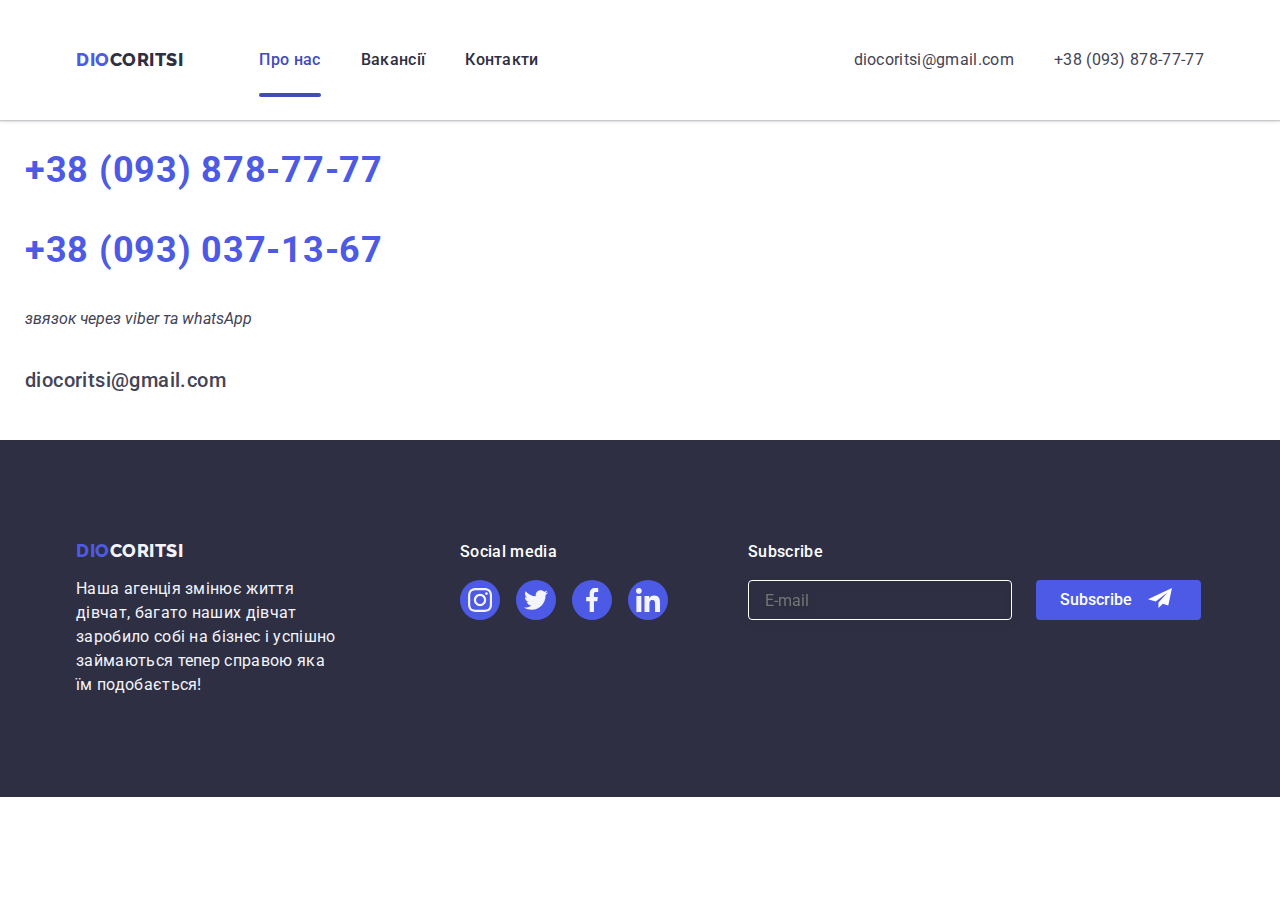
==== contacts.html @ 90b8a092 "dio-coritse" ====
<!DOCTYPE html>
<html lang="en">
<head>
    <meta charset="UTF-8">
    <meta name="viewport" content="width=device-width, initial-scale=1.0">
    <title>Contacts</title>
    <link rel="preconnect" href="https://fonts.googleapis.com" />
    <link rel="preconnect" href="https://fonts.gstatic.com" crossorigin />
    <link
      href="https://fonts.googleapis.com/css2?family=Raleway:wght@800&family=Roboto:wght@400;500;700;900&display=swap"
      rel="stylesheet"
    />
    <link
      rel="stylesheet"
      href="https://cdn.jsdelivr.net/npm/modern-normalize@1.1.0/modern-normalize.min.css"
    />
    <link rel="stylesheet" href="css/styles.css" />
    <link rel="stylesheet" href="css/media.css" />
</head>
<body>
     <!-- Header content -->
     <header class="header header-top-line">
        <div class="heder-conteiner conteiner">
          <nav class="heder-nav">
            <a href="./index.html" class="logo link"
              >Dio<span class="logo-studio-header">Coritsi</span></a
            >
            <ul class="nav-list list">
              <li class="nav-list-item">
                <a href="./index.html" class="nav-link link header-underline"
                  >Про нас</a
                >
              </li>
              <li class="nav-list-item">
                <a href="./index.html" class="nav-link link">Вакансії</a>
              </li>
              <li class="nav-list-item">
                <a href="./index.html" class="nav-link link">Контакти</a>
              </li>
            </ul>
          </nav>
          <button type="button" class="modile-menu-open js-open-menu">
            <svg class="" width="32" height="22">
              <use href="./images/icons.svg#icon-menu-hamburger"></use>
            </svg>
          </button>
          <address class="address">
            <ul class="address-list list">
              <li class="address-list-item">
                <a class="address-link link" href="mailto:diocoritsi@gmail.com"
                  >diocoritsi@gmail.com</a
                >
              </li>
              <li class="address-list-item">
                <a class="address-link link" href="tel:+380938787777"
                  >+38 (093) 878-77-77</a
                >
              </li>
            </ul>
          </address>
        </div>
  
          <!-- MOBILE MENU -->
  
  
  
        <div class="mobile-menu js-menu-container">
          <button type="button" class="mobile-menu-close-btn js-close-menu">
            <svg class="mobile-menu-close-btn-svg" width="8" height="8">
              <use href="./images/icons.svg#icon-close-black"></use>
            </svg>
          </button>
          <nav class="nav-mobile-menu">
            <ul class="mobile-list list">
              <li class="mobile-menu-item">
                <a class="mobile-menu-link studio-mobile link" href="./about.html">Про нас</a>
              </li>
              <li class="mobile-menu-item">
                <a class="mobile-menu-link link" href="./portfolio.html">Вакансії</a>
              </li>
              <li class="mobile-menu-item">
                <a class="mobile-menu-link link" href="./contacts.html">Контакти</a>
              </li>
            </ul>
          </nav>
          <div>
            <address>
              <ul class="mobile-address-list list">
                <li class="list-address-item">
                  <a class="address-link-tel link" href="tel:+380938787777"
                  >+38 (093) 878-77-77</a
                >
                </li>
                <li class="list-address-item">
                  <a class="address-link-mail link" href="mailto:diocoritsi@gmail.com"
                  >diocoritsi@gmail.com</a
                >
                </li>
              </ul>
            </address>
            <ul class="mobile-soc-list">
              <li class="mobile-soc-item list">
                <a href="https://instagram.com/dio_coritsi?igshid=OGQ5ZDc2ODk2ZA==" class="team-soc-link">
                  <svg class="mobile-soc-icon" width="24" height="24">
                    <use href="./images/icons.svg#icon-instagram"></use>
                  </svg>
                </a>
              </li>
              <li class="mobile-soc-item list">
                 <a href="" class="team-soc-link link">
                  <svg class="mobile-soc-icon" width="24" height="24">
                    <use href="./images/icons.svg#icon-facebook"></use>
                  </svg>
                </a>
              </li>
            </ul>
          </div>
        </div>
      </header>
      <main>
<section>
    <h1 hidden>Робота за кордоном</h1>
    <address>
        <div class="contacts-propous">
        <ul class="mobile-address-list list">
          <li class="list-address-item">
            <a class="address-link-tel link" href="tel:+380938787777"
            >+38 (093) 878-77-77</a>
          </li>
          <li class="list-address-item">
            <a class="address-link-tel link" href="tel:+380930371367"
            >+38 (093) 037-13-67</a>
          </li>
          <li class="list-address-item">
            <p>звязок через viber та whatsApp</p>
          </li>
          <li class="list-address-item">
            <a class="address-link-mail link" href="mailto:diocoritsi@gmail.com"
            >diocoritsi@gmail.com</a
          >
          </li>
        </ul>
    </div>
      </address>
</section>
      </main>
       <!-- Footer content -->
    <footer class="footer">
        <div class="footer-conteiner conteiner">
          
            <div class="first-footer-conteiner">
              <a href="./index.html" class="footer-logo logo link"
                >Dio<span class="logo-studio-footer">Coritsi</span>
              </a>
              <p class="footer-text">
                Наша агенція змінює життя дівчат, багато наших дівчат заробило собі на бізнес і успішно займаються тепер справою яка їм подобається!
              </p>
            </div>
            <div class="second-footer-conteiner">
              <h2 class="footer-title">Social media</h2>
              <ul class="footer-soc-list list">
                <li class="footer-soc-item">
                  <a href="https://instagram.com/dio_coritsi?igshid=OGQ5ZDc2ODk2ZA==" class="footer-icon-link">
                    <svg class="footer-soc-icon" width="24" height="24">
                      <use href="./images/icons.svg#icon-instagram"></use>
                    </svg>
                  </a>
                </li>
                <li class="footer-soc-item">
                  <a href="https://instagram.com/dio_coritsi?igshid=OGQ5ZDc2ODk2ZA==" class="footer-icon-link">
                    <svg class="footer-soc-icon" width="24" height="24">
                      <use href="./images/icons.svg#icon-twitter"></use>
                    </svg>
                  </a>
                </li>
                <li class="footer-soc-item">
                  <a href="https://instagram.com/dio_coritsi?igshid=OGQ5ZDc2ODk2ZA==" class="footer-icon-link">
                    <svg class="footer-soc-icon" width="24" height="24">
                      <use href="./images/icons.svg#icon-facebook"></use>
                    </svg>
                  </a>
                </li>
                <li class="footer-soc-item">
                  <a href="https://instagram.com/dio_coritsi?igshid=OGQ5ZDc2ODk2ZA==" class="footer-icon-link">
                    <svg class="footer-soc-icon" width="24" height="24">
                      <use href="./images/icons.svg#icon-linkedin"></use>
                    </svg>
                  </a>
                </li>
              </ul>
            </div>
          
  
          <div class="third-footer-container">
            <p class="subscribe-text">Subscribe</p>
            <form>
              <div class="form-btn-wrap">
                <label aria-label="email-input">
                  <input
                    type="email"
                    name="subscribe-input"
                    class="subscribe-input"
                    placeholder="E-mail"
                    required
                  />
                </label>
                <button class="footer-btn" type="submit">Subscribe</button>
              </div>
            </form>
          </div>
        </div>
      </footer>
  
      <div class="backdrop is-hidden" data-modal>
        <div class="modal-window">
          <button type="button" class="modal-btn" data-modal-close>
            <svg class="modal-svg" width="8" height="8">
              <use href="./images/icons.svg#icon-close-black"></use>
            </svg>
          </button>
          <p class="modal-title">Leave your contacts and we will call you back</p>
          <form class="modal-form">
            <div class="modal-field">
              <label class="modal-label" for="user-name">Name</label>
              <div class="input-container">
                <input
                  type="text"
                  name="user-name"
                  id="user-name"
                  class="modal-input"
                  title="name"
                  required
                />
                <svg class="modal-input-icon" width="18" height="18">
                  <use href="./images/icons.svg#icon-person"></use>
                </svg>
              </div>
            </div>
            <div class="modal-field">
              <label class="modal-label" for="user-phone">Phone</label>
              <div class="input-container">
                <input
                  type="tel"
                  name="user-phone"
                  id="user-phone"
                  class="modal-input"
                  placeholder=""
                  required
                />
                <svg class="modal-input-icon" width="18" height="18">
                  <use href="./images/icons.svg#icon-phone"></use>
                </svg>
              </div>
            </div>
            <div class="modal-field">
              <label class="modal-label" for="user-email">Email</label>
              <div class="input-container">
                <input
                  type="email"
                  name="user-email"
                  id="user-email"
                  class="modal-input"
                  required
                />
                <svg class="modal-input-icon" width="18" height="18">
                  <use href="./images/icons.svg#icon-email"></use>
                </svg>
              </div>
            </div>
            <div class="modal-field-area">
              <label class="modal-label" for="text input">Comment</label>
              <textarea
                name="text input"
                id="text input"
                class="modal-textarea"
                placeholder="Text input"
              ></textarea>
            </div>
            <div class="modal-field-check">
              <input
                type="checkbox"
                name="privacy"
                id="privacy"
                class="input-check visually-hidden"
                value="true"
                required
              />
              <label class="check-label-text" for="privacy">
                <span>
                  <svg class="check-icon" width="10" height="8">
                    <use href="./images/icons.svg#icon-check"></use>
                  </svg>
                </span>
                I accept the terms and conditions of the
                <a class="check-label-link" href="">Privacy Policy</a>
              </label>
            </div>
            <button type="submit" class="modal-send-btn">Send</button>
          </form>
        </div>
      </div>
      <script src="./js/modal.js"></script>
      <script src="./js/mobile-menu.js"></script>
</body>
</html>
---- css/styles.css ----
:root {
  --hero-section-color: #2e2f42;
  --footer-section-color: #2e2f42;
  --main-text-color: #434455;
  --main-title-color: #2e2f42;
  --logo-color: #4d5ae5;
  --bg-gradient: linear-gradient(rgba(46, 47, 66, 0.7), rgba(46, 47, 66, 0.7));
}

body {
  font-family: "Roboto", sans-serif;
  background-color: #ffffff;
  color: #434455;
}
.conteiner {
  min-width: 320px;
  padding: 0 15px;
  margin: 0 auto;
  /* border: 2px solid red; */
}

h1,
h2,
h3,
h4,
h5,
h6,
p {
  margin: 0;
}

ul {
  margin: 0;
  padding: 0;
}
button {
  display: block;
  cursor: pointer;
  border: none;
  border-radius: 4px;
}
img {
  display: block;
  max-width: 100%;
  width: 100%;
  height: auto;
}
.list {
  list-style: none;
}

.link {
  text-decoration: none;
}

.visually-hidden {
  position: absolute;
  width: 1px;
  height: 1px;
  margin: -1px;
  border: 0;
  padding: 0;

  white-space: nowrap;
  clip-path: inset(100%);
  clip: rect(0 0 0 0);
  overflow: hidden;
}
/* !================== MOBILE MENU ================== */
.mobile-menu {
  position: fixed;
  width: 100%;
  height: 100%;
  top: 0;
  left: 0;
  display: flex;
  flex-direction: column;
  justify-content: space-between;
  z-index: 100;
  background: #ffffff;
  box-shadow: 0px 2px 1px rgba(46, 47, 66, 0.08),
    0px 1px 1px rgba(46, 47, 66, 0.16), 0px 1px 6px rgba(46, 47, 66, 0.08);

  padding-top: 80px;
  padding-left: 40px;
  padding-bottom: 40px;

  opacity: 0;
  visibility: hidden;
  pointer-events: none;

  transition: opacity 250ms cubic-bezier(0.4, 0, 0.2, 1),
    visibility 250ms cubic-bezier(0.4, 0, 0.2, 1);
}
.mobile-menu.is-open {
  opacity: 1;
  visibility: visible;
  pointer-events: auto;
}

.mobile-menu-close-btn {
  width: 24px;
  height: 24px;

  background: #ffffff;
  border: 1px solid rgba(0, 0, 0, 0.1);
  border-radius: 50%;

  position: absolute;
  top: 24px;
  right: 24px;

  display: flex;
  justify-content: center;
  align-items: center;
  /* transition: background-color 250ms cubic-bezier(0.4, 0, 0.2, 1); */
}
.mobile-list {
  display: flex;
  flex-direction: column;
  row-gap: 40px;
}
.mobile-menu-link {
  /* font-style: normal; */
  font-weight: 700;
  font-size: 36px;
  letter-spacing: 0.02em;
  line-height: calc(40 / 36);
  color: var(--main-title-color);
}
.studio-mobile {
  color: #404bbf;
}
.mobile-address-list {
  display: flex;
  flex-direction: column;
  row-gap: 40px;
  margin-bottom: 48px;
}
.address-link-tel {
  font-style: normal;
  font-weight: 700;
  font-size: 36px;
  line-height: calc(40 / 36);
  letter-spacing: 0.02em;
  text-transform: capitalize;
  color: #4d5ae5;
}
.address-link-mail {
  font-style: normal;
  font-weight: 500;
  font-size: 20px;
  line-height: calc(24 / 20);
  letter-spacing: 0.02em;
  color: #434455;
}

.mobile-soc-list {
  display: flex;
  gap: 56px;
}
.mobile-soc-item {
  height: 40px;
  width: 40px;
}

/* ================== LOGO ================== */
.logo {
  font-family: "Raleway", sans-serif;
  font-weight: 800;
  font-size: 18px;
  line-height: 1.17;
  align-items: center;
  display: flex;
  letter-spacing: 0.03em;
  text-transform: uppercase;
  color: var(--logo-color);
}
.logo-studio-header {
  font-family: "Raleway", sans-serif;
  font-weight: 800;
  font-size: 18px;
  line-height: 1.17;
  align-items: center;
  letter-spacing: 0.03em;
  text-transform: uppercase;
  color: #2e2f42;
}
.logo-studio-footer {
  font-family: "Raleway", sans-serif;
  font-weight: 800;
  font-size: 18px;
  line-height: 1.17;
  align-items: center;
  letter-spacing: 0.03em;
  text-transform: uppercase;
  color: #f4f4fd;
}
/* ================== HEDER ================== */
@media screen and (min-width: 428px) {
  .conteiner {
    width: 428px;
  }
} 
.header {
  padding-top: 24px;
  padding-bottom: 24px;
}

.heder-conteiner {
  /* min-height: 70px; */
  display: flex;
  justify-content: space-between;
  align-items: center;
}
.modile-menu-open {
  background-color: transparent;
  padding: 0;
  height: 22px;
}
.header-top-line {
  box-shadow: 0px 2px 1px rgba(46, 47, 66, 0.08),
    0px 1px 1px rgba(46, 47, 66, 0.16), 0px 1px 6px rgba(46, 47, 66, 0.08);
}

/* ================== HERO ================== */
.hero-section {
  width: 100%;
  margin: 0 auto;
  background-image: var(--bg-gradient), url(../images/hero-bg/mobile-dancy.jpg);
  background-repeat: no-repeat;
  background-position: center;
  background-size: cover;
}
@media screen and (min-device-pixel-ratio: 2),
  screen and (min-resolution: 192dpi),
  screen and (min-resolution: 2dppx) {
  .hero-section {
    max-width: 428px;
    margin: 0 auto;
    background-image: var(--bg-gradient),
      url(../images/hero-bg/mobile-dancy@x2.jpg);
    background-repeat: no-repeat;
    background-position: center;
    background-size: cover;
  }
}

.hero-section {
  padding: 112px 0;
}
.hero-title {
  width: 320px;
  font-size: 36px;
  line-height: calc(40 / 36);
  text-align: center;
  letter-spacing: 0.02em;
  color: #ffffff;
  margin: 0 auto;
  margin-bottom: 72px;
}
.hero-button {
  font-family: inherit;
  font-weight: 500;
  font-size: 16px;
  line-height: 1.5;
  letter-spacing: 0.04em;
  color: #ffffff;
  background-color: #4d5ae5;
  padding: 16px 32px;
  margin: 0 auto;
}

/* ================== ABOUT US ================== */
.main-item-list {
  /* list-style: none; */
}

.about-section {
  padding-top: 96px;
  padding-bottom: 96px;
}

.about-title {
  font-weight: 700;
  font-size: 36px;
  line-height: calc(40 / 36);
  letter-spacing: 0.02em;
  color: #2e2f42;
  text-align: center;
  margin-bottom: 8px;
}
.about-text {
  font-weight: 500;
  font-size: 16px;
  line-height: calc(24 / 16);
  letter-spacing: 0.02em;
}

/* ================== SECOND ABOUT SECTION ================== */
.second-about-title {
  /* font-size: 36px;
  line-height: 1.11;
  text-align: center;
  letter-spacing: 0.02em;
  text-transform: capitalize;
  color: var(--main-title-color); */
}
.second-about-section {
  /* padding-bottom: 120px; */
}
.second-about-list {
  /* display: flex;
  gap: 24px;
  margin-top: 72px; */
}

/* ================== TEAM SECTION ================== */
.team-section {
  background-color: #f4f4fd;
  padding: 96px 0;
}
.team-section-title {
  font-size: 36px;
  line-height: 1.11;
  text-align: center;
  letter-spacing: 0.02em;
  text-transform: capitalize;
  margin-bottom: 72px;
  color: var(--main-title-color);
}
.team-card {
  background-color: #ffffff;
  box-shadow: 0px 1px 6px rgba(46, 47, 66, 0.08),
    0px 1px 1px rgba(46, 47, 66, 0.16), 0px 2px 1px rgba(46, 47, 66, 0.08);
  border-radius: 0px 0px 4px 4px;
}
.team-list-title {
  font-weight: 500;
  font-size: 20px;
  line-height: 1.2;
  letter-spacing: 0.02em;
  margin-bottom: 8px;
  color: var(--main-title-color);
}
.team-list-text {
  font-size: 16px;
  line-height: 1.5;
  letter-spacing: 0.02em;
}
.team-list {
  display: flex;
  flex-wrap: wrap;
  justify-content: center;
  gap: 72px;
}
.team-card-describe {
  text-align: center;
  padding: 32px 0;
}
.team-soc-list {
  display: flex;
  justify-content: center;
  gap: 24px;
  margin-top: 8px;
}
.team-soc-item {
  width: 40px;
  height: 40px;
  /* border: 1px solid black; */
}
.team-soc-link {
  width: 100%;
  height: 100%;
  border-radius: 50%;
  fill: #ffffff;
  background-color: #4d5ae5;
  display: flex;
  justify-content: center;
  align-items: center;
  /* transition-property: background-color;
  transition-duration: 250ms;
  transition-timing-function: cubic-bezier(0.4, 0, 0.2, 1); */
}

/* ================== CUSTOMERS SECTION ================== */
.customers-section {
  padding: 96px 0;
}

.customers-title {
  font-size: 36px;
  line-height: 1.11;
  text-align: center;
  letter-spacing: 0.02em;
  margin-bottom: 72px;
  color: var(--main-title-color);
}

.customers-list {
  display: flex;
  justify-content: center;
  gap: 72px 16px;
  flex-wrap: wrap;
}
.customers-list-item {
  width: 190px;
  height: 88px;
}
.customers-link {
  width: 100%;
  height: 100%;
  display: flex;
  justify-content: center;
  align-items: center;
  border: 1px solid #8e8f99;
  border-radius: 4px;
  transition-property: border-color;
  transition-duration: 250ms;
  transition-timing-function: cubic-bezier(0.4, 0, 0.2, 1);
}

.customers-list-item:hover {
  border-color: #404bbf;
}
.customers-link:hover > .castomers-icon {
  fill: #404bbf;
}
.castomers-icon {
  fill: #8e8f99;
}
.customers-link > .castomers-icon {
  transition-property: fill;
  transition-duration: 250ms;
  transition-timing-function: cubic-bezier(0.4, 0, 0.2, 1);
}

.partner-img {
  width: 120px;
  height: 80px;
}

/* ================== FOOTER SECTION ================== */

.footer {
  background-color: var(--footer-section-color);
}

@media screen and (max-width: 767px) {
  .footer {
    padding: 96px 0;
    background-color: var(--footer-section-color);
  }
  .footer-logo {
    display: flex;
    justify-content: center;
    margin-bottom: 16px;
  }
  .second-footer-conteiner {
    width: 208px;
    margin: 0 auto;
    display: flex;
    flex-direction: column;
    align-items: center;
    margin-bottom: 72px;
  }
  .footer-title {
    /* text-align: center; */
    font-style: normal;
    font-weight: 500;
    font-size: 16px;
    line-height: 1.5;
    letter-spacing: 0.02em;
    color: #ffffff;
    margin-bottom: 16px;
  }
  .footer-text {
    width: 264px;
    font-size: 16px;
    line-height: 1.5;
    letter-spacing: 0.02em;
    margin-top: 16px;
    color: #f4f4fd;
  }
  .footer-soc-list {
    display: flex;
    gap: 16px;
  }
  .footer-soc-item {
    width: 40px;
    height: 40px;
  }
  .footer-icon-link {
    width: 100%;
    height: 100%;
    border-radius: 50%;
    background-color: #4d5ae5;
    display: flex;
    justify-content: center;
    align-items: center;
    transition: background-color 250ms cubic-bezier(0.4, 0, 0.2, 1);
  }

  .footer-icon-link:hover,
  .footer-icon-link:focus {
    background-color: #31d0aa;
  }

  .footer-soc-icon {
    fill: #f4f4fd;
  }
  .subscribe-text {
    font-weight: 500;
    font-size: 16px;
    line-height: calc(24 / 16);
    letter-spacing: 0.02em;
    color: #ffffff;
    text-align: center;
    margin-bottom: 16px;
  }
  .subscribe-input {
    padding-left: 16px;
    outline: none;
    background-color: transparent;
    border-color: transparent;

    width: 100%;
    height: 40px;
    border: 1px solid #ffffff;
    filter: drop-shadow(0px 4px 4px rgba(0, 0, 0, 0.15));
    border-radius: 4px;
    color: #ffffff;

    margin-bottom: 16px;
  }
  .footer-btn {
    position: relative;
    margin-left: 24px;
    width: 165px;
    height: 40px;
    font-family: "Roboto";
    font-style: normal;
    font-weight: 500;
    font-size: 16px;
    line-height: 24px;
    color: #ffffff;
    background-color: #4d5ae5;
    padding-left: 24px;
    text-align: start;
    transition: background-color 250ms cubic-bezier(0.4, 0, 0.2, 1);

    margin: 0 auto;
  }
  .footer-btn::after {
    position: absolute;
    content: "";
    width: 24px;
    height: 20px;
    background-image: url(../images/send.svg);
    background-size: cover;
    background-position: center;
    background-repeat: no-repeat;
    margin-left: 16px;
  }
}

.footer {
  /* padding: 96px 0;
  background-color: var(--footer-section-color); */
}
/* .first-footer-conteiner{
  width: 268px;
  margin: 0 auto;
  margin-bottom: 72px;
} */
.footer-logo {
  /* display: flex;
  justify-content: center;
  margin-bottom: 16px; */
}
.footer-conteiner {
  /* width: 208px; */
  /* display: flex; */
}
.second-footer-conteiner {
  /* width: 208px;
  margin: 0 auto;
  display: flex;
  flex-direction: column;
  align-items: center;
  margin-bottom: 72px; */
  /* margin-left: 120px; */
}
.footer-title {
  /* text-align: center; */
  /* font-style: normal;
  font-weight: 500;
  font-size: 16px;
  line-height: 1.5;
  letter-spacing: 0.02em;
  color: #ffffff;
  margin-bottom: 16px; */
}

.footer-text {
  /* width: 264px;
  font-size: 16px;
  line-height: 1.5;
  letter-spacing: 0.02em;
  margin-top: 16px;
  color: #f4f4fd; */
}
.footer-soc-list {
  /* display: flex;
  gap: 16px; */
}
.footer-soc-item {
  /* width: 40px;
  height: 40px; */
}
.footer-icon-link {
  /* width: 100%;
  height: 100%;
  border-radius: 50%;
  background-color: #4d5ae5;
  display: flex;
  justify-content: center;
  align-items: center;
  transition: background-color 250ms cubic-bezier(0.4, 0, 0.2, 1); */
}

.footer-icon-link:hover,
.footer-icon-link:focus {
  /* background-color: #31d0aa; */
}

.footer-soc-icon {
  /* fill: #f4f4fd; */
}

.footer {
  /* padding: 100px 0; */
}

/* .footer-conteiner {
  width: 1158px;
} */
.third-footer-container {
  /* margin-left: 80px; */
}
.subscribe-text {
  /* font-weight: 500;
  font-size: 16px;
  line-height: calc(24 / 16);
  letter-spacing: 0.02em;
  color: #ffffff;
  text-align: center;
  margin-bottom: 16px; */
}
.subscribe-input {
  /* padding-left: 16px;
  outline: none;
  background-color: transparent;
  border-color: transparent;

  width: 100%;
  height: 40px;
  border: 1px solid #ffffff;
  filter: drop-shadow(0px 4px 4px rgba(0, 0, 0, 0.15));
  border-radius: 4px;
  color: #ffffff;

  margin-bottom: 16px; */
}
.form-btn-wrap {
  /* display: flex; */
}
.footer-btn {
  /* position: relative;
  margin-left: 24px;
  width: 165px;
  height: 40px;
  font-family: "Roboto";
  font-style: normal;
  font-weight: 500;
  font-size: 16px;
  line-height: 24px;
  color: #ffffff;
  background-color: #4d5ae5;
  padding-left: 24px;
  text-align: start;
  transition: background-color 250ms cubic-bezier(0.4, 0, 0.2, 1);

  margin: 0 auto; */
}
.footer-btn::after {
  /* position: absolute;
  content: "";
  width: 24px;
  height: 20px;
  background-image: url(../images/send.svg);
  background-size: cover;
  background-position: center;
  background-repeat: no-repeat;
  margin-left: 16px; */
}
.footer-btn:hover,
.footer-btn:focus {
  /* background-color: #404bbf; */
}

/*! ================== PORTFOLIO ================== */

.button-menu {
  font-family: inherit;
  font-weight: 500;
  font-size: 16px;
  line-height: 1.5;
  letter-spacing: 0.04em;
  color: #4d5ae5;
  background-color: #f4f4fd;
  border: 1px solid #e7e9fc;
  transition: background-color 250ms cubic-bezier(0.4, 0, 0.2, 1),
    border-color 250ms cubic-bezier(0.4, 0, 0.2, 1),
    color 250ms cubic-bezier(0.4, 0, 0.2, 1),
    box-shadow 250ms cubic-bezier(0.4, 0, 0.2, 1);
}
.button-menu:hover,
.button-menu:focus {
  background-color: #404bbf;
  border-color: #404bbf;
  color: #ffffff;
  box-shadow: 0px 3px 1px rgba(0, 0, 0, 0.1), 0px 2px 1px rgba(0, 0, 0, 0.08),
    0px 2px 2px rgba(0, 0, 0, 0.12);
}
.portfolio-list-link {
  cursor: pointer;
}
.portfolio-list-conteiner {
  position: relative;
  overflow: hidden;
}

.video-bg {
 width: 340px;
}
.portfolio-description {
  position: absolute;
  top: 0;
  background: #4d5ae5;
  height: 100%;
  transform: translateY(100%);
  transition: transform 250ms cubic-bezier(0.4, 0, 0.2, 1);
}

.portfolio-list-link:hover .portfolio-description,
.portfolio-list-link:focus .portfolio-description {
  transform: translateY(0);
}

.portfolio-top-text {
  padding: 40px 32px;
  font-size: 16px;
  line-height: 1.5;
  letter-spacing: 0.02em;
  color: #f4f4fd;
}

.portfolio-list-title {
  font-weight: 500;
  font-size: 20px;
  line-height: 1.2;
  letter-spacing: 0.02em;
  margin-bottom: 8px;
  color: var(--main-title-color);
}
.portfolio-list-text {
  font-size: 16px;
  line-height: 1.5;
  letter-spacing: 0.02em;
  color: var(--main-text-color);
}
.button-menu-list {
  display: flex;
  justify-content: center;
  margin-top: 96px;
  margin-bottom: 72px;
  gap: 24px;
}
.button-menu {
  padding: 12px 24px;
}
.portfolio-conteiner {
  padding-bottom: 120px;
}
.portfolio-list {
  display: flex;
  flex-wrap: wrap;
  gap: 48px 24px;
}

.portfolio-list-description {
  border: 1px solid #e7e9fc;
  border-top: none;
  padding: 32px 0;
  padding-left: 16px;
  transition: box-shadow 250ms cubic-bezier(0.4, 0, 0.2, 1);
}

.portfolio-list-link:hover > .portfolio-list-description {
  box-shadow: 0px 1px 6px rgba(46, 47, 66, 0.08),
    0px 1px 1px rgba(46, 47, 66, 0.16), 0px 2px 1px rgba(46, 47, 66, 0.08);
}

.text-vacancy-first {
  padding-top: 30px;
  padding-left: 30px;
  color: #404487;
}
.text-vacancy-second {
  margin-left: 25px;
  margin-top: 15px;
  margin-bottom: 30px;
  color: #404487;
}
.text-vacancy {
  margin-bottom: 15px;
  margin-left: 15px;
  color: #56597b;
}
.text-vacancy-last {
  padding-bottom: 30px;
  padding-left: 10px;
  color: #2e2f42;
}

/*! ================== MODAL ================== */

.backdrop {
  position: fixed;
  top: 0;
  width: 100%;
  height: 100%;
  background: rgba(46, 47, 66, 0.4);
  transition: opacity 250ms cubic-bezier(0.4, 0, 0.2, 1),
    visibility 250ms cubic-bezier(0.4, 0, 0.2, 1);
}

.modal-window {
  position: absolute;
  width: 408px;
  min-height: 576px;
  left: 50%;
  top: 50%;
  transform: translate(-50%, -50%) scale(1);
  transition: transform 250ms cubic-bezier(0.4, 0, 0.2, 1);
  background: #fcfcfc;
  box-shadow: 0px 1px 1px rgba(0, 0, 0, 0.14), 0px 1px 3px rgba(0, 0, 0, 0.12),
    0px 2px 1px rgba(0, 0, 0, 0.2);
  border-radius: 4px;
  padding: 72px 24px 24px 24px;
}

.modal-btn {
  width: 24px;
  height: 24px;

  background-color: #e7e9fc;
  border: 1px solid rgba(0, 0, 0, 0.1);
  border-radius: 50%;

  position: absolute;
  top: 24px;
  right: 24px;

  display: flex;
  justify-content: center;
  align-items: center;
  transition: background-color 250ms cubic-bezier(0.4, 0, 0.2, 1);
}

.modal-svg {
  transition: fill 250ms cubic-bezier(0.4, 0, 0.2, 1);
}

.modal-btn:hover,
.modal-btn:focus {
  background-color: #404bbf;
}

.modal-btn:hover > .modal-svg,
.modal-btn:focus > .modal-svg {
  fill: #ffffff;
}

.backdrop.is-hidden {
  opacity: 0;
  visibility: hidden;
  pointer-events: none;
}

.backdrop.is-hidden .modal-window {
  transform: translate(-50%, -50%) scale(0);
}

/* Modal-2 */

.modal-title {
  font-weight: 500;
  font-size: 16px;
  line-height: 1.5;
  text-align: center;
  letter-spacing: 0.02em;
  color: var(--main-title-color);
  margin-bottom: 16px;
}
.modal-field {
  margin-bottom: 8px;
}
.modal-field-area {
  margin-bottom: 16px;
}
.modal-field-check {
  margin-bottom: 24px;
}
.input-container {
  position: relative;
}

.modal-input-icon {
  position: absolute;
  left: 16px;
  top: 50%;
  transform: translateY(-50%);
}

.modal-input {
  width: 100%;
  height: 40px;
  border: 1px solid rgba(46, 47, 66, 0.4);
  border-radius: 4px;
  outline: transparent;
  padding-left: 38px;
}
.modal-input:focus {
  border-color: #4d5ae5;
}

.modal-input:focus + .modal-input-icon {
  fill: #4d5ae5;
}

.modal-send-btn {
  width: 169px;
  height: 56px;
  left: 635px;
  top: 584px;
  margin: 0 auto;

  background-color: #4d5ae5;
  box-shadow: 0px 4px 4px rgba(0, 0, 0, 0.15);
  border-radius: 4px;
  color: #ffffff;

  transition: background-color 250ms cubic-bezier(0.4, 0, 0.2, 1);
}

.modal-send-btn:hover {
  background-color: #404bbf;
}

.modal-label {
  /* font-family: 'Roboto';
font-style: normal;
font-weight: 400; */
  font-size: 12px;
  line-height: calc(14 / 12);
  letter-spacing: 0.04em;
  color: #8e8f99;

  display: block;
  margin-bottom: 4px;
}

.modal-textarea {
  width: 100%;
  height: 120px;
  border: 1px solid rgba(46, 47, 66, 0.4);
  border-radius: 4px;
  outline: transparent;
  padding: 8px 16px;
  resize: none;
}
.modal-textarea::placeholder {
  font-size: 12px;
  line-height: calc(14 / 12);
  letter-spacing: 0.04em;
  color: rgba(46, 47, 66, 0.4);
}
.modal-textarea:focus {
  border-color: #4d5ae5;
}

.check-label-text {
  font-weight: 400;
  font-size: 12px;
  line-height: calc(14 / 12);
  letter-spacing: 0.04em;
  color: #8e8f99;
  display: flex;
  align-items: center;
}

.check-label-text span {
  width: 16px;
  height: 16px;
  border: 1px solid rgba(46, 47, 66, 0.4);
  border-radius: 2px;

  display: flex;
  align-items: center;
  justify-content: center;
  margin-right: 8px;
  fill: transparent;
}
.input-check:checked + .check-label-text span {
  background-color: #404bbf;
  border: none;
  fill: #f4f4fd;
}

.input-check:focus + .check-label-text span {
  border-color: #4d5ae5;
}
.check-label-link {
  margin-left: 4px;
}

/* .check-label-text::before {
  content: '';
  width: 16px;
  height: 16px;
  border: 1px solid rgba(46, 47, 66, 0.4);
  border-radius: 2px;
  margin-right: 8px;
}

.input-check:checked + .check-label-text::before {
  background-color: #404BBF;
  border: none;
  background-image: url(../images/check.svg);
  background-position: center;
  background-repeat: no-repeat;
} */

.check-label-link {
  color: #4d5ae5;
}

/* input {
  color: #404BBF;
} */

/*! ================== ABOUT PAGE ================== */

.about-title {
  font-style: normal;
    line-height: 1.5;
    letter-spacing: 0.02em;
    color: #4d5ae5;
}
.about-bg-bord {
  padding: 150px 50px 50px 50px;
  background: url(../images/background-about-as.jpg) 50% 50% no-repeat;
  background-size: cover;
  margin-bottom: 60px;
}
.about-bg-row {
  display: flex;
    flex-wrap: wrap;
    margin-right: -15px;
    margin-left: -15px;
}

.about-company-first {
  font-size: 25px;
  line-height: 1.5;
  letter-spacing: 0.02em;
  padding-left: 50px;
  color: #404487;
  margin-bottom: 15px;
}
.about-company-text {
  padding-left: 10px;
  margin-bottom: 25px;
  margin-top: 10px;
  color: #404487;
}
.about-text-agency {
  padding-left: 10px;
  margin-bottom: 10px;
  color: #2e2f42;
}

.contacts-propous {
  padding-left: 25px;
  padding-top: 30px;
}
---- css/media.css ----
@media screen and (max-width: 767px) {
  @media screen and (min-width: 428px) {
    .conteiner {
      width: 428px;
    }
  }
  .nav-list {
    display: none;
  }
  .address {
    display: none;
  }
  .about-conteiner {
    display: none;
  }
  .second-about-section {
    display: none;
  }
  .customers-list-item {
    flex-basis: calc((100% - 16px) / 2);
    height: 88px;
  }
  .first-footer-conteiner {
    width: 268px;
    margin: 0 auto;
    margin-bottom: 72px;
  }
}

/*! ==========SCREEN 768PX========== */

/* ==========HEDER========== */

@media screen and (min-width: 768px) {
  .header {
    /* padding-top: 16px;
    padding-bottom: 16px; */
  }
  .conteiner {
    width: 766px;
    min-height: 72px;
  }
  .modile-menu-open {
    display: none;
  }
  .heder-nav {
    display: flex;
    gap: 120px;
  }
  .nav-list {
    display: flex;
    gap: 40px;
  }
  .nav-link {
    font-weight: 500;
    font-size: 16px;
    line-height: 1.5;
    letter-spacing: 0.02em;
    color: #2e2f42;
    transition-property: color;
    transition-duration: 250ms;
    transition-timing-function: cubic-bezier(0.4, 0, 0.2, 1);
  }
  .header-underline {
    position: relative;
    color: #404BBF;
  }
  .header-underline::after {
    content: "";
    position: absolute;
    left: 0;
    bottom: -28px;
    width: 100%;
    height: 4px;
    background-color: #404bbf;
    border-radius: 2px;
  }
  .address {
    font-style: normal;
  }
  .address-link {
    font-weight: 400;
    font-size: 12px;
    line-height: calc(14 / 12);
    letter-spacing: 0.02em;
    color: var(--main-text-color);
  }
  .address-list-item:not(:last-child) {
    margin-bottom: 12px;
  }

  /* ==========HERO========== */
  .hero-section {
    max-width: 768px;
    /* height: 436px; */
    margin: 0 auto;
    background-image: var(--bg-gradient), url(../images/hero-bg/tablet-bg.jpg);
    background-repeat: no-repeat;
    background-position: center;
    background-size: cover;
  }
  @media screen and (min-device-pixel-ratio: 2),
    screen and (min-resolution: 192dpi),
    screen and (min-resolution: 2dppx) {
    .hero-section {
      max-width: 768px;
      /* height: 436px; */
      margin: 0 auto;
      background-image: var(--bg-gradient),
        url(../images/hero-bg/tablet-bg@x2.jpg);
      background-repeat: no-repeat;
      background-position: center;
      background-size: cover;
    }
  }
  .hero-title {
    width: 496px;
    font-size: 56px;
    line-height: calc(60 / 56);
    letter-spacing: 0.02em;
    margin-bottom: 36px;
  }

  /* ================== ABOUT US ================== */
  .about-conteiner {
    display: none;
  }
  .about-list {
    display: flex;
    flex-wrap: wrap;
    column-gap: 24px;
  }

  .about-list-item {
    max-width: 356px;
  }
  .about-title {
    text-align: left;
  }

  /* ================== SECOND ABOUT SECTION ================== */
  @media screen and (max-width: 1157px) {
    .second-about-section {
      display: none;
    }
  }

  /* ================== TEAM SECTION ================== */

  .team-list {
    column-gap: 24px;
    row-gap: 64px;
  }
  /* ================== CUSTOMERS SECTION ================== */
  .customers-list {
    display: flex;
    justify-content: center;
    gap: 72px 24px;
    flex-wrap: wrap;
  }
  .customers-list-item {
    width: 168px;
    height: 88px;
  }
  .customers-link {
    border: 1px solid #8e8f99;
    border-radius: 4px;
    transition-property: border-color;
    transition-duration: 250ms;
    transition-timing-function: cubic-bezier(0.4, 0, 0.2, 1);
  }
  /* ================== FOOTER SECTION ================== */
  .footer {
    padding: 96px 0;
  }

  .footer-conteiner {
    display: flex;
    flex-wrap: wrap;
    padding-left: 108px;
    gap: 72px 24px;
  }

  .first-footer-conteiner {
    width: 264px;
  }
  .footer-logo {
    margin-bottom: 16px;
  }
  .footer-text {
    width: 264px;
    font-size: 16px;
    line-height: 1.5;
    letter-spacing: 0.02em;
    margin-top: 16px;
    color: #f4f4fd;
  }

  .second-footer-conteiner {
    width: 208px;
    display: flex;
    flex-direction: column;
  }
  .footer-title {
    font-style: normal;
    font-weight: 500;
    font-size: 16px;
    line-height: 1.5;
    letter-spacing: 0.02em;
    color: #ffffff;
    margin-bottom: 16px;
  }
  .footer-soc-list {
    display: flex;
    gap: 16px;
  }
  .footer-soc-item {
    width: 40px;
    height: 40px;
  }
  .footer-icon-link {
    width: 100%;
    height: 100%;
    border-radius: 50%;
    background-color: #4d5ae5;
    display: flex;
    justify-content: center;
    align-items: center;
    transition: background-color 250ms cubic-bezier(0.4, 0, 0.2, 1);
  }
  .footer-soc-icon {
    fill: #f4f4fd;
  }
  .third-footer-container {
    width: 453px;
  }
  .subscribe-text {
    font-weight: 500;
    font-size: 16px;
    line-height: calc(24 / 16);
    letter-spacing: 0.02em;
    color: #ffffff;
    margin-bottom: 16px;
  }
  .form-btn-wrap {
    display: flex;
  }
  .subscribe-input {
    padding: 0 16px;
    outline: none;
    background-color: transparent;
    border-color: transparent;
  
    width: 264px;
    height: 40px;
    border: 1px solid #ffffff;
    filter: drop-shadow(0px 4px 4px rgba(0, 0, 0, 0.15));
    border-radius: 4px;
    color: #ffffff;
  
    margin-bottom: 16px;
  }
  .footer-btn {
    position: relative;
   margin-left: 48px;
   width: 165px;
   height: 40px;
   font-family: "Roboto";
   font-style: normal;
   font-weight: 500;
   font-size: 16px;
   line-height: 24px;
   color: #ffffff;
   background-color: #4d5ae5;
   padding-left: 24px;
   text-align: start;
   transition: background-color 250ms cubic-bezier(0.4, 0, 0.2, 1);
 } 
 .footer-btn::after {
   position: absolute;
   content: "";
   width: 24px;
   height: 20px;
   background-image: url(../images/send.svg);
   background-size: cover;
   background-position: center;
   background-repeat: no-repeat;
   margin-left: 16px;
 }
}






























/*! ==========SCREEN 1158PX========== */

/* ================== HEDER ================== */

@media screen and (min-width: 1158px) {
  .conteiner {
    width: 1158px;
  }
  .header {
    /* padding-top: 24px;
    padding-bottom: 24px; */
  }
  .heder-nav {
    gap: 76px;
  }
  .header-underline::after {
    bottom: -28px;
  }
  .address-list {
    display: flex;
    gap: 40px;
  }
  .address-link {
    font-size: 16px;
    line-height: 1.5;
    letter-spacing: 0.02em;
    color: var(--main-text-color);
    transition-property: color;
    transition-duration: 250ms;
    transition-timing-function: cubic-bezier(0.4, 0, 0.2, 1);
  }
  .address-list-item:not(:last-child) {
    margin-bottom: 0;
  }
  .nav-link:hover,
  .nav-link:focus {
    color: #404bbf;
  }
  .address-link:hover,
  .address-link:focus {
    color: #404bbf;
  }

  /* ================== HERO ================== */

  .hero-section {
    padding: 188px 0;
  }
  .hero-section {
    max-width: 1440px;
    /* height: 436px; */
    margin: 0 auto;
    background-image: var(--bg-gradient), url(../images/hero-bg/desctop-bg.jpg);
    background-repeat: no-repeat;
    background-position: center;
    background-size: cover;
  }
  @media screen and (min-device-pixel-ratio: 2),
    screen and (min-resolution: 192dpi),
    screen and (min-resolution: 2dppx) {
    .hero-section {
      max-width: 1440px;
      /* height: 436px; */
      margin: 0 auto;
      background-image: var(--bg-gradient),
        url(../images/hero-bg/desctop-bg@x2.jpg);
      background-repeat: no-repeat;
      background-position: center;
      background-size: cover;
    }
  }
  .hero-title {
    width: 496px;
    font-size: 56px;
    line-height: calc(60 / 56);
    letter-spacing: 0.02em;
    margin-bottom: 48px;
  }
  .hero-button {
    transition-property: background-color;
    transition-duration: 250ms;
    transition-timing-function: cubic-bezier(0.4, 0, 0.2, 1);
  }
  .hero-button:hover,
  .hero-button:focus {
    background-color: #404bbf;
  }

  /* ================== ABOUT US ================== */

  .main-item-list {
    list-style: none;
  }
  .about-title {
    font-weight: 500;
    font-size: 20px;
    line-height: 1.2;
    letter-spacing: 0.02em;
    color: #2e2f42;
  }
  .about-text {
    font-size: 16px;
    font-weight: 400;
    line-height: 1.5;
    letter-spacing: 0.02em;
  }
  .about-section {
    padding-top: 120px;
    padding-bottom: 120px;
  }
  .about-list {
    display: flex;
    gap: 24px;
  }
  .about-list-item {
  }
  .about-title {
    margin-bottom: 8px;
  }
  .about-text {
    width: 264px;
  }
  .about-conteiner {
    width: 264px;
    height: 112px;
    background-color: #f4f4fd;
    border-radius: 4px;
    display: flex;
    justify-content: center;
    align-items: center;
    margin-bottom: 8px;
  }

  /* ================== SECOND ABOUT SECTION ================== */

  .second-about-title {
    font-size: 36px;
    line-height: 1.11;
    text-align: center;
    letter-spacing: 0.02em;
    text-transform: capitalize;
    color: var(--main-title-color);
  }
  .second-about-section {
    padding-bottom: 120px;
  }
  .second-about-list {
    display: flex;
    gap: 24px;
    margin-top: 72px;
  }

  /* ================== TEAM SECTION ================== */
  .team-section {
    padding: 120px 0;
  }
  .team-conteiner {
    /* justify-content: center;
    align-items: center; */
  }
  .team-section-title {
    /* font-size: 36px;
    line-height: 1.11;
    text-align: center;
    letter-spacing: 0.02em;
    text-transform: capitalize;
    margin-bottom: 72px;
    color: var(--main-title-color); */
  }
  .team-card {
    /* background-color: #ffffff;
    box-shadow: 0px 1px 6px rgba(46, 47, 66, 0.08),
      0px 1px 1px rgba(46, 47, 66, 0.16), 0px 2px 1px rgba(46, 47, 66, 0.08);
    border-radius: 0px 0px 4px 4px; */
  }
  .team-list-title {
    /* font-weight: 500;
    font-size: 20px;
    line-height: 1.2;
    letter-spacing: 0.02em;
    margin-bottom: 8px;
    color: var(--main-title-color); */
  }
  .team-list-text {
    /* font-size: 16px;
    line-height: 1.5;
    letter-spacing: 0.02em; */
  }

  .team-list {
    /* display: flex;
    flex-wrap: wrap;
    justify-content: center; */
    gap: 24px;
  }
  .team-card-describe {
    /* text-align: center;
    padding: 32px 0; */
  }

  .team-soc-list {
    /* display: flex;
    justify-content: center;
    gap: 24px;
    margin-top: 8px; */
  }
  .list {
  }
  .team-soc-item {
    /* width: 40px;
    height: 40px; */
    /* border: 1px solid black; */
  }
  .team-soc-link {
    /* width: 100%;
    height: 100%;
    border-radius: 50%;
    fill: #ffffff;
    background-color: #4d5ae5;
    display: flex;
    justify-content: center;
    align-items: center; */
    transition-property: background-color;
    transition-duration: 250ms;
    transition-timing-function: cubic-bezier(0.4, 0, 0.2, 1);
  }
  .team-soc-link:hover,
  .team-soc-link:focus {
    background-color: #404bbf;
  }
  .team-soc-icon {
    fill: #ffffff;
  }

  /* ================== CUSTOMERS SECTION ================== */
  .customers-section {
    padding: 120px 0;
  }

  .customers-title {
    /* font-size: 36px;
  line-height: 1.11;
  text-align: center;
  letter-spacing: 0.02em;
  margin-bottom: 72px;
  color: var(--main-title-color); */
  }
  .customers-conteiner {
    /* display: flex;
  justify-content: center; */
  }
  .customers-list {
    display: flex;
    gap: 24px;
  }
  .customers-list-item {
    /* width: 168px;
  height: 88px;
  border: 1px solid #8e8f99;
  border-radius: 4px;
  transition-property: border-color;
  transition-duration: 250ms;
  transition-timing-function: cubic-bezier(0.4, 0, 0.2, 1); */
  }
  .customers-link {
    /* width: 100%;
  height: 100%;
  display: flex;
  justify-content: center;
  align-items: center; */
  }

  .customers-list-item:hover {
    /* border-color: #404bbf; */
  }
  .customers-link:hover > .castomers-icon {
    /* fill: #404bbf; */
  }
  .castomers-icon {
    /* fill: #8e8f99; */
  }
  .customers-link > .castomers-icon {
    /* transition-property: fill;
  transition-duration: 250ms;
  transition-timing-function: cubic-bezier(0.4, 0, 0.2, 1); */
  }

  /* ================== FOOTER SECTION ================== */

  .footer-conteiner {
    flex-wrap: nowrap;
    padding: 0 15px;
    gap: 0;
  }
  .second-footer-conteiner {
    margin-left: 120px;
  }
  .footer-title {
    font-style: normal;
    font-weight: 500;
    font-size: 16px;
    line-height: 1.5;
    letter-spacing: 0.02em;
    color: #ffffff;
    margin-bottom: 16px;
  }

  .footer-text {
    width: 264px;
    font-size: 16px;
    line-height: 1.5;
    letter-spacing: 0.02em;
    margin-top: 16px;
    color: #f4f4fd;
  }
  .footer-soc-list {
    display: flex;
    gap: 16px;
  }
  .footer-soc-item {
    width: 40px;
    height: 40px;
  }
  .footer-icon-link {
    width: 100%;
    height: 100%;
    border-radius: 50%;
    background-color: #4d5ae5;
    display: flex;
    justify-content: center;
    align-items: center;
    transition: background-color 250ms cubic-bezier(0.4, 0, 0.2, 1);
  }

  .footer-icon-link:hover,
  .footer-icon-link:focus {
    background-color: #31d0aa;
  }

  .footer-soc-icon {
    fill: #f4f4fd;
  }

  .footer {
    padding: 100px 0;
  }

  .third-footer-container {
    margin-left: 80px;
  }
  .subscribe-text {
    font-weight: 500;
    font-size: 16px;
    line-height: calc(24 / 16);
    letter-spacing: 0.02em;
    color: #ffffff;
  
    margin-bottom: 16px;
  }
  .subscribe-input {
    padding-left: 16px;
    outline: none;
    background-color: transparent;
    border-color: transparent;
  
    width: 264px;
    height: 40px;
    border: 1px solid #ffffff;
    filter: drop-shadow(0px 4px 4px rgba(0, 0, 0, 0.15));
    border-radius: 4px;
    color: #ffffff;
  }
  .form-btn-wrap {
    display: flex;
  }
  .footer-btn {
   position: relative;
    margin-left: 24px;
    width: 165px;
    height: 40px;
    font-family: "Roboto";
    font-style: normal;
    font-weight: 500;
    font-size: 16px;
    line-height: 24px;
    color: #ffffff;
    background-color: #4d5ae5;
    padding-left: 24px;
    text-align: start;
    transition: background-color 250ms cubic-bezier(0.4, 0, 0.2, 1);
  }
  .footer-btn::after {
    position: absolute;
    content: "";
    width: 24px;
    height: 20px;
    background-image: url(../images/send.svg);
    background-size: cover;
    background-position: center;
    background-repeat: no-repeat;
    margin-left: 16px;
  }
  .footer-btn:hover,
  .footer-btn:focus {
    background-color: #404bbf;
  }
}
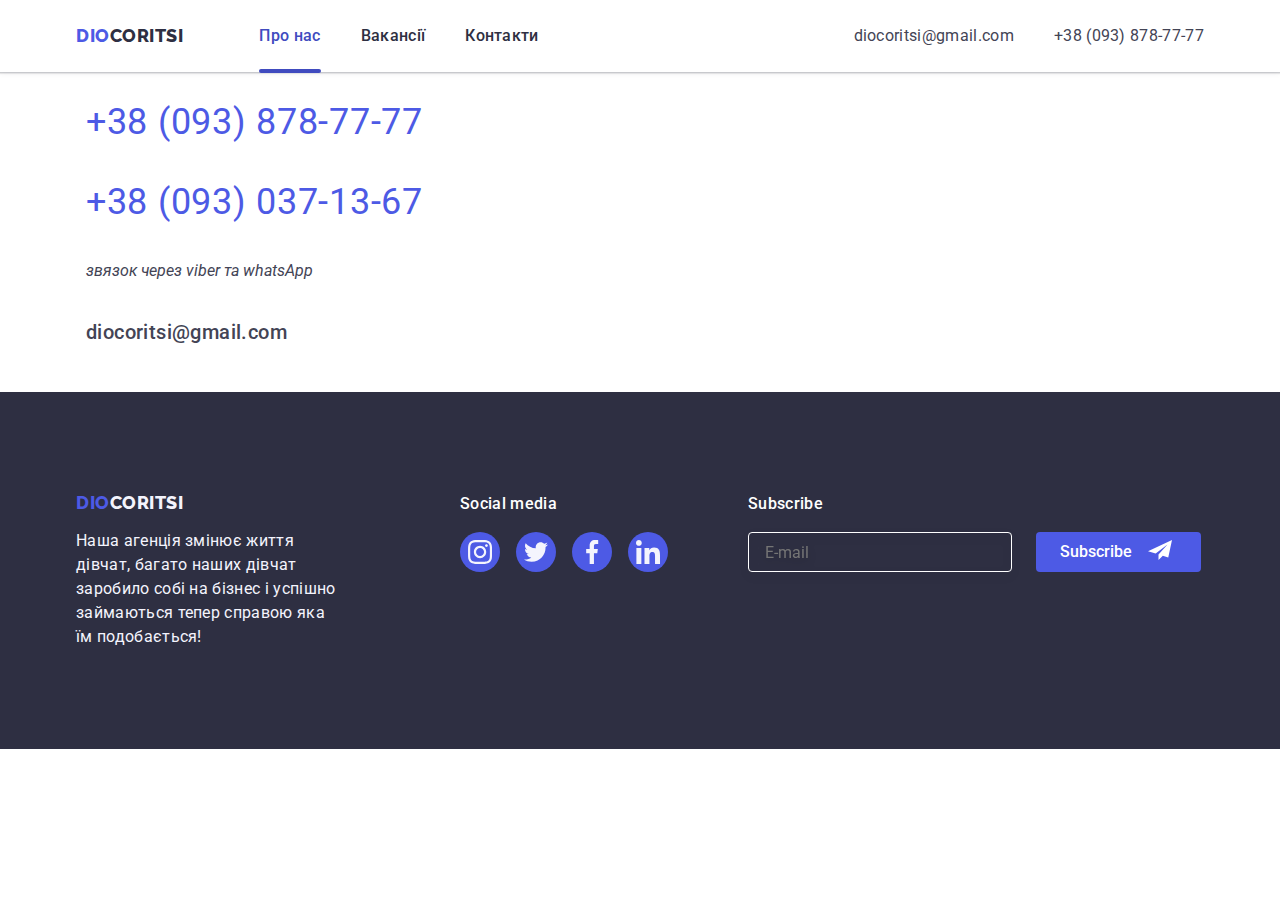
==== commit 77af7910: "comit" ====
--- a/contacts.html
+++ b/contacts.html
@@ -118,10 +118,10 @@
         </div>
       </header>
       <main>
-<section>
+<section >
     <h1 hidden>Робота за кордоном</h1>
     <address>
-        <div class="contacts-propous">
+        <div class="contacts-propous conteiner">
         <ul class="mobile-address-list list">
           <li class="list-address-item">
             <a class="address-link-tel link" href="tel:+380938787777"
--- a/css/styles.css
+++ b/css/styles.css
@@ -122,7 +122,7 @@
 }
 .mobile-menu-link {
   /* font-style: normal; */
-  font-weight: 700;
+  font-weight: 700px;
   font-size: 36px;
   letter-spacing: 0.02em;
   line-height: calc(40 / 36);
@@ -139,7 +139,7 @@
 }
 .address-link-tel {
   font-style: normal;
-  font-weight: 700;
+  font-weight: 700px;
   font-size: 36px;
   line-height: calc(40 / 36);
   letter-spacing: 0.02em;
@@ -475,6 +475,7 @@
     margin-bottom: 16px;
   }
   .footer-text {
+    font-family: "Raleway", sans-serif;
     width: 264px;
     font-size: 16px;
     line-height: 1.5;
@@ -813,25 +814,38 @@
 }
 
 .text-vacancy-first {
-  padding-top: 30px;
-  padding-left: 30px;
-  color: #404487;
+  font-family: "Raleway", sans-serif;
+  padding-top: 40px;
+  padding-left: 40px;
+  width: 800px;
+  color: #c850d0;
 }
 .text-vacancy-second {
+  font-family: "Raleway", sans-serif;
   margin-left: 25px;
   margin-top: 15px;
-  margin-bottom: 30px;
+  margin-bottom: 20px;
   color: #404487;
 }
 .text-vacancy {
+  font-family: "Raleway", sans-serif;
   margin-bottom: 15px;
   margin-left: 15px;
   color: #56597b;
 }
 .text-vacancy-last {
+  font-family: "Raleway", sans-serif;
   padding-bottom: 30px;
   padding-left: 10px;
   color: #2e2f42;
+}
+.text-vacancy-thirt {
+  font-family: "Raleway", sans-serif;
+  padding-top: 40px;
+  padding-left: 40px;
+  width: 800px;
+  margin-bottom: 20px;
+  color: #c850d0;
 }
 
 /*! ================== MODAL ================== */
--- a/css/media.css
+++ b/css/media.css
@@ -16,15 +16,14 @@
   .second-about-section {
     display: none;
   }
-  .customers-list-item {
-    flex-basis: calc((100% - 16px) / 2);
-    height: 88px;
-  }
   .first-footer-conteiner {
     width: 268px;
     margin: 0 auto;
     margin-bottom: 72px;
   }
+  .about-list-item:not(:last-child) {
+    margin-bottom: 72px;
+  }
 }
 
 /*! ==========SCREEN 768PX========== */
@@ -33,11 +32,10 @@
 
 @media screen and (min-width: 768px) {
   .header {
-    /* padding-top: 16px;
-    padding-bottom: 16px; */
+   padding: 0;
   }
   .conteiner {
-    width: 766px;
+    width: 768px;
     min-height: 72px;
   }
   .modile-menu-open {
@@ -91,8 +89,7 @@
 
   /* ==========HERO========== */
   .hero-section {
-    max-width: 768px;
-    /* height: 436px; */
+    max-width: 768px;     
     margin: 0 auto;
     background-image: var(--bg-gradient), url(../images/hero-bg/tablet-bg.jpg);
     background-repeat: no-repeat;
@@ -104,7 +101,6 @@
     screen and (min-resolution: 2dppx) {
     .hero-section {
       max-width: 768px;
-      /* height: 436px; */
       margin: 0 auto;
       background-image: var(--bg-gradient),
         url(../images/hero-bg/tablet-bg@x2.jpg);
@@ -128,7 +124,7 @@
   .about-list {
     display: flex;
     flex-wrap: wrap;
-    column-gap: 24px;
+    gap: 72px 24px;
   }
 
   .about-list-item {
@@ -258,11 +254,11 @@
     border-radius: 4px;
     color: #ffffff;
   
-    margin-bottom: 16px;
+    /* margin-bottom: 16px; */
   }
   .footer-btn {
     position: relative;
-   margin-left: 48px;
+   margin-left: 24px;
    width: 165px;
    height: 40px;
    font-family: "Roboto";
@@ -370,7 +366,7 @@
     max-width: 1440px;
     /* height: 436px; */
     margin: 0 auto;
-    background-image: var(--bg-gradient), url(../images/hero-bg/desctop-bg.jpg);
+    background-image: var(--bg-gradient), url(../images/hero-bg/hero-bg-desctopversion.jpg);
     background-repeat: no-repeat;
     background-position: center;
     background-size: cover;
@@ -383,7 +379,7 @@
       /* height: 436px; */
       margin: 0 auto;
       background-image: var(--bg-gradient),
-        url(../images/hero-bg/desctop-bg@x2.jpg);
+        url(../images/hero-bg/hero-bg-desctopversion@2x.jpg);
       background-repeat: no-repeat;
       background-position: center;
       background-size: cover;
@@ -433,6 +429,7 @@
     gap: 24px;
   }
   .about-list-item {
+    margin-bottom: 0;
   }
   .about-title {
     margin-bottom: 8px;
@@ -724,4 +721,7 @@
   .footer-btn:focus {
     background-color: #404bbf;
   }
+  .video-bg {
+    width: 1200px;
+  }
 }
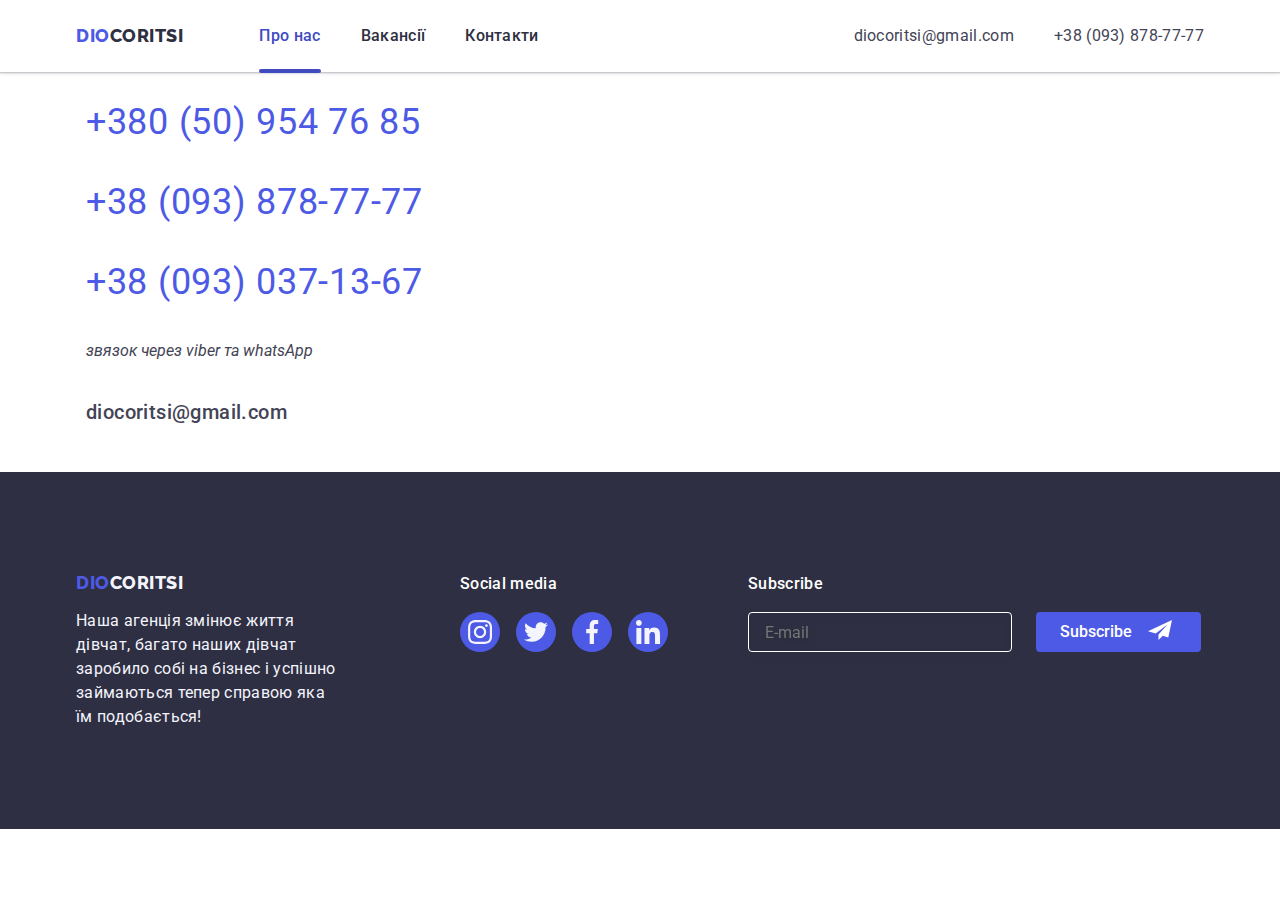
==== commit 43b09928: "fix-the-number" ====
--- a/contacts.html
+++ b/contacts.html
@@ -124,6 +124,10 @@
         <div class="contacts-propous conteiner">
         <ul class="mobile-address-list list">
           <li class="list-address-item">
+            <a class="address-link-tel link" href="tel:+380930371367"
+            >+380 (50) 954 76 85</a>
+          </li>
+          <li class="list-address-item">
             <a class="address-link-tel link" href="tel:+380938787777"
             >+38 (093) 878-77-77</a>
           </li>
--- a/css/media.css
+++ b/css/media.css
@@ -286,34 +286,6 @@
 }
 
 
-
-
-
-
-
-
-
-
-
-
-
-
-
-
-
-
-
-
-
-
-
-
-
-
-
-
-
-
 /*! ==========SCREEN 1158PX========== */
 
 /* ================== HEDER ================== */
@@ -463,17 +435,18 @@
   }
   .second-about-list {
     display: flex;
-    gap: 24px;
+    gap: 90px;
     margin-top: 72px;
   }
 
   /* ================== TEAM SECTION ================== */
   .team-section {
-    padding: 120px 0;
-  }
+    padding: 120px 0px;
+  }
+
   .team-conteiner {
-    /* justify-content: center;
-    align-items: center; */
+    /*justify-content: center;
+    align-items: center;*/
   }
   .team-section-title {
     /* font-size: 36px;
@@ -489,6 +462,7 @@
     box-shadow: 0px 1px 6px rgba(46, 47, 66, 0.08),
       0px 1px 1px rgba(46, 47, 66, 0.16), 0px 2px 1px rgba(46, 47, 66, 0.08);
     border-radius: 0px 0px 4px 4px; */
+
   }
   .team-list-title {
     /* font-weight: 500;
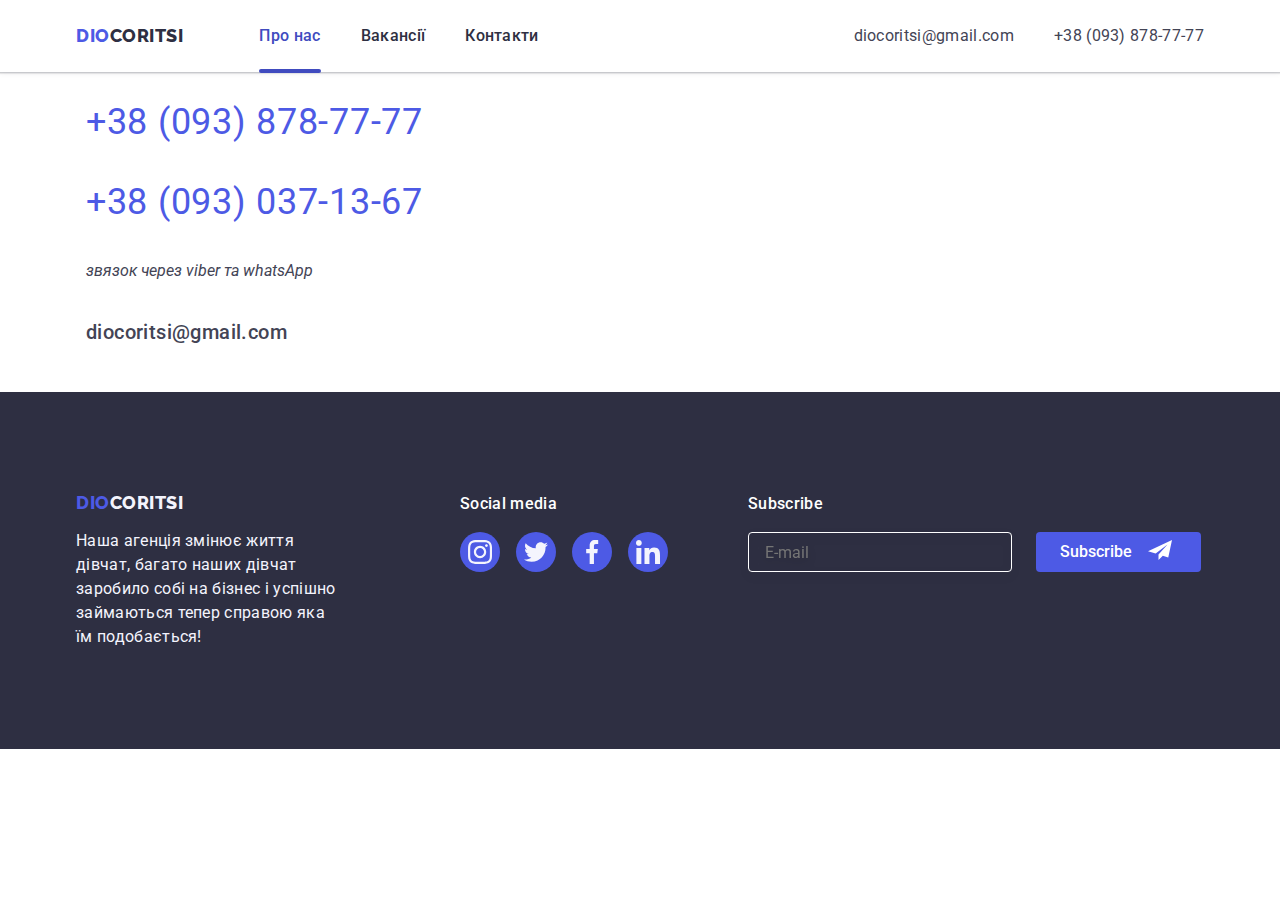
==== commit f826b2f1: "comit" ====
--- a/contacts.html
+++ b/contacts.html
@@ -123,10 +123,6 @@
     <address>
         <div class="contacts-propous conteiner">
         <ul class="mobile-address-list list">
-          <li class="list-address-item">
-            <a class="address-link-tel link" href="tel:+380930371367"
-            >+380 (50) 954 76 85</a>
-          </li>
           <li class="list-address-item">
             <a class="address-link-tel link" href="tel:+380938787777"
             >+38 (093) 878-77-77</a>
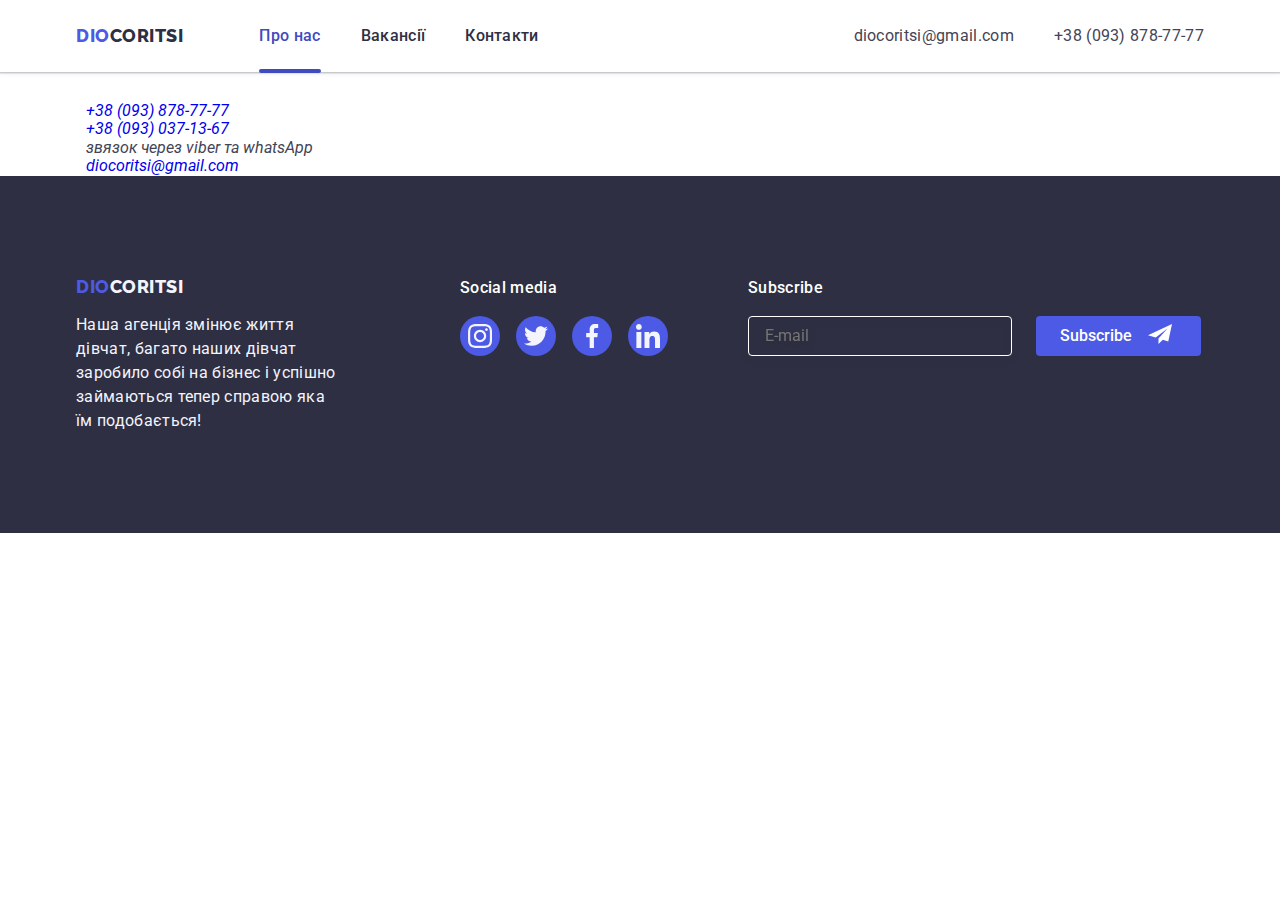
==== commit b341cc16: "comit" ====
--- a/contacts.html
+++ b/contacts.html
@@ -122,20 +122,20 @@
     <h1 hidden>Робота за кордоном</h1>
     <address>
         <div class="contacts-propous conteiner">
-        <ul class="mobile-address-list list">
-          <li class="list-address-item">
-            <a class="address-link-tel link" href="tel:+380938787777"
+        <ul class="contacts-address-list list">
+          <li class="contacts-address-item">
+            <a class="contacts-link-tel link" href="tel:+380938787777"
             >+38 (093) 878-77-77</a>
           </li>
-          <li class="list-address-item">
-            <a class="address-link-tel link" href="tel:+380930371367"
+          <li class="contacts-address-item">
+            <a class="contacts-link-tel link" href="tel:+380930371367"
             >+38 (093) 037-13-67</a>
           </li>
-          <li class="list-address-item">
+          <li class="contacts-address-item">
             <p>звязок через viber та whatsApp</p>
           </li>
-          <li class="list-address-item">
-            <a class="address-link-mail link" href="mailto:diocoritsi@gmail.com"
+          <li class="contacts-address-item">
+            <a class="contacts-link-mail link" href="mailto:diocoritsi@gmail.com"
             >diocoritsi@gmail.com</a
           >
           </li>
--- a/css/media.css
+++ b/css/media.css
@@ -136,8 +136,21 @@
 
   /* ================== SECOND ABOUT SECTION ================== */
   @media screen and (max-width: 1157px) {
+    .second-about-title {
+      font-size: 36px;
+      line-height: 1.11;
+      text-align: center;
+      letter-spacing: 0.02em;
+      text-transform: capitalize;
+      color: var(--main-title-color); */
+    }
     .second-about-section {
-      display: none;
+      padding-bottom: 120px; 
+    }
+    .second-about-list {
+      display: flex;
+      gap: 24px;
+      margin-top: 72px;
     }
   }
 
@@ -431,11 +444,11 @@
     color: var(--main-title-color);
   }
   .second-about-section {
-    padding-bottom: 120px;
+   margin-bottom: 120px;
   }
   .second-about-list {
     display: flex;
-    gap: 90px;
+    gap: 200px;
     margin-top: 72px;
   }
 
@@ -575,6 +588,10 @@
   transition-duration: 250ms;
   transition-timing-function: cubic-bezier(0.4, 0, 0.2, 1); */
   }
+
+         /*===============CONTACTS============ */
+        
+
 
   /* ================== FOOTER SECTION ================== */
 
